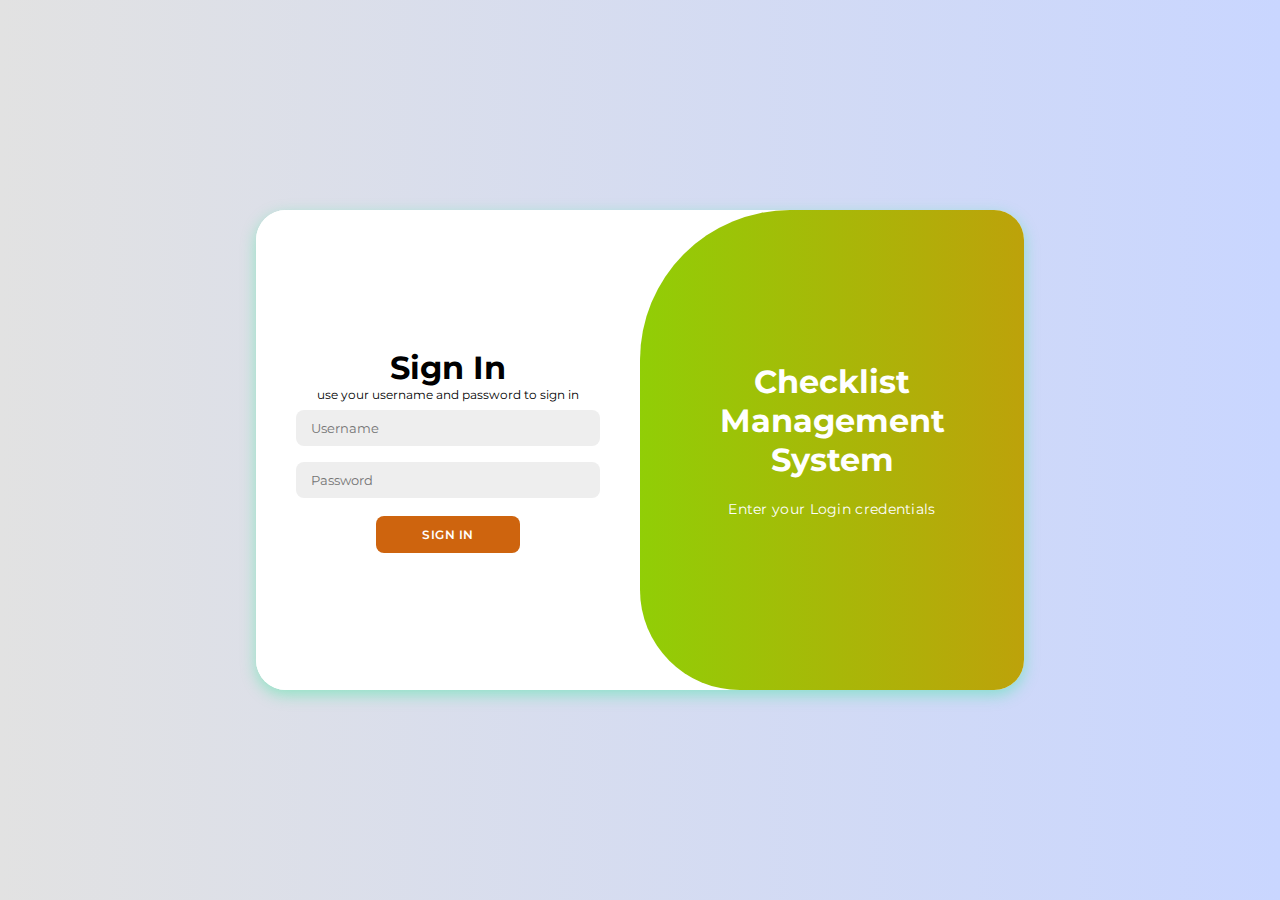
==== index.html @ ef6f3b64 "Add files via upload" ====
<!DOCTYPE html>
<html lang="en">

<head>
    <meta charset="UTF-8">
    <meta name="viewport" content="width=device-width, initial-scale=1.0">
    <link rel="stylesheet" href="https://cdnjs.cloudflare.com/ajax/libs/font-awesome/6.4.2/css/all.min.css">
    <link rel="stylesheet" href="style.css">
    <title>CMS| Signin</title>
</head>

<body>

    <div class="container" id="container">
        <div class="form-container sign-in">
            <form>
                <h1>Sign In</h1>
                <span>use your username and password to sign in</span>
                <input type="text" placeholder="Username">
                <input type="password" placeholder="Password">
                <button>Sign In</button>
            </form>
        </div>
        <div class="toggle-container">
            <div class="toggle">
                <div class="toggle-panel toggle-left">
                    <h1>Welcome Back!</h1>
                    <p>Enter your personal details to use all of site features</p>
                    <button class="hidden" id="login">Sign In</button>
                </div>
                <div class="toggle-panel toggle-right">
                    <h1>Checklist Management System     </h1>
                    <p>Enter your Login credentials</p>
                </div>
            </div>
        </div>
    </div>
</body>

</html>
---- style.css ----
@import url('https://fonts.googleapis.com/css2?family=Montserrat:wght@300;400;500;600;700&display=swap');

*{
    margin: 0;
    padding: 0;
    box-sizing: border-box;
    font-family: 'Montserrat', sans-serif;
}

body{
    background-color: #c9d6ff;
    background: linear-gradient(to right, #e2e2e2, #c9d6ff);
    display: flex;
    align-items: center;
    justify-content: center;
    flex-direction: column;
    height: 100vh;
}

.container{
    background-color: #fff;
    border-radius: 30px;
    box-shadow: 0 5px 15px rgba(4, 236, 128, 0.35);
    position: relative;
    overflow: hidden;
    width: 768px;
    max-width: 100%;
    min-height: 480px;
}

.container p{
    font-size: 14px;
    line-height: 20px;
    letter-spacing: 0.3px;
    margin: 20px 0;
}

.container span{
    font-size: 12px;
}

.container a{
    color: #333;
    font-size: 13px;
    text-decoration: none;
    margin: 15px 0 10px;
}

.container button{
    background-color: #ce640e;
    color: #fff;
    font-size: 12px;
    padding: 10px 45px;
    border: 1px solid transparent;
    border-radius: 8px;
    font-weight: 600;
    letter-spacing: 0.5px;
    text-transform: uppercase;
    margin-top: 10px;
    cursor: pointer;
}

.container button.hidden{
    background-color: transparent;
    border-color: #fff;
}

.container form{
    background-color: #fff;
    display: flex;
    align-items: center;
    justify-content: center;
    flex-direction: column;
    padding: 0 40px;
    height: 100%;
}

.container input{
    background-color: #eee;
    border: none;
    margin: 8px 0;
    padding: 10px 15px;
    font-size: 13px;
    border-radius: 8px;
    width: 100%;
    outline: none;
}

.form-container{
    position: absolute;
    top: 0;
    height: 100%;
    transition: all 0.6s ease-in-out;
}

.sign-in{
    left: 0;
    width: 50%;
    z-index: 2;
}

.container.active .sign-in{
    transform: translateX(100%);
}

.sign-up{
    left: 0;
    width: 50%;
    opacity: 0;
    z-index: 1;
}

.container.active .sign-up{
    transform: translateX(100%);
    opacity: 1;
    z-index: 5;
    animation: move 0.6s;
}

@keyframes move{
    0%, 49.99%{
        opacity: 0;
        z-index: 1;
    }
    50%, 100%{
        opacity: 1;
        z-index: 5;
    }
}

.toggle-container{
    position: absolute;
    top: 0;
    left: 50%;
    width: 50%;
    height: 100%;
    overflow: hidden;
    transition: all 0.6s ease-in-out;
    border-radius: 150px 0 0 100px;
    z-index: 1000;
}

.container.active .toggle-container{
    transform: translateX(-100%);
    border-radius: 0 150px 100px 0;
}

.toggle{
    background-color: #1d0653;
    height: 100%;
    background: linear-gradient(to right, #65fa02, #bda20a);
    color: #fff;
    position: relative;
    left: -100%;
    height: 100%;
    width: 200%;
    transform: translateX(0);
    transition: all 0.6s ease-in-out;
}

.container.active .toggle{
    transform: translateX(50%);
}

.toggle-panel{
    position: absolute;
    width: 50%;
    height: 100%;
    display: flex;
    align-items: center;
    justify-content: center;
    flex-direction: column;
    padding: 0 30px;
    text-align: center;
    top: 0;
    transform: translateX(0);
    transition: all 0.6s ease-in-out;
}

.toggle-left{
    transform: translateX(-200%);
}

.container.active .toggle-left{
    transform: translateX(0);
}

.toggle-right{
    right: 0;
    transform: translateX(0);
}

.container.active .toggle-right{
    transform: translateX(200%);
}
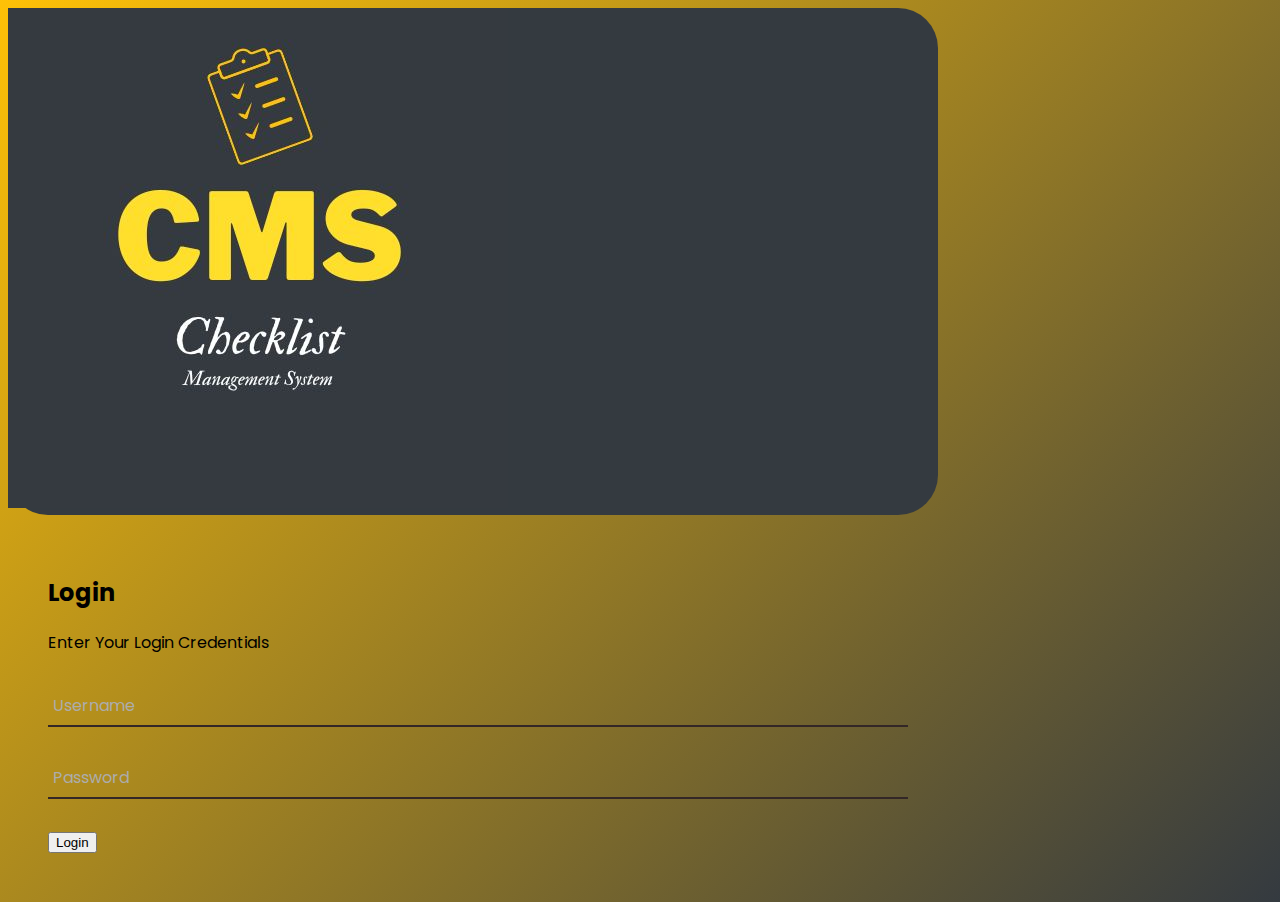
==== commit 366f098c: "Add files via upload" ====
--- a/index.html
+++ b/index.html
@@ -1,40 +1,59 @@
 <!DOCTYPE html>
 <html lang="en">
-
 <head>
     <meta charset="UTF-8">
+    <meta http-equiv="X-UA-Compatible" content="IE=edge">
     <meta name="viewport" content="width=device-width, initial-scale=1.0">
-    <link rel="stylesheet" href="https://cdnjs.cloudflare.com/ajax/libs/font-awesome/6.4.2/css/all.min.css">
+    <link rel="stylesheet" href="https://cdn.jsdelivr.net/npm/bootstrap@5.2.3/dist/css/bootstrap.min.css" integrity="sha384-rbsA2VBKQhggwzxH7pPCaAqO46MgnOM80zW1RWuH61DGLwZJEdK2Kadq2F9CUG65" crossorigin="anonymous">
     <link rel="stylesheet" href="style.css">
-    <title>CMS| Signin</title>
+    <title>CMS | Login</title>
 </head>
-
 <body>
 
-    <div class="container" id="container">
-        <div class="form-container sign-in">
-            <form>
-                <h1>Sign In</h1>
-                <span>use your username and password to sign in</span>
-                <input type="text" placeholder="Username">
-                <input type="password" placeholder="Password">
-                <button>Sign In</button>
-            </form>
-        </div>
-        <div class="toggle-container">
-            <div class="toggle">
-                <div class="toggle-panel toggle-left">
-                    <h1>Welcome Back!</h1>
-                    <p>Enter your personal details to use all of site features</p>
-                    <button class="hidden" id="login">Sign In</button>
+    <!----------------------- Main Container -------------------------->
+
+     <div class="container d-flex justify-content-center align-items-center min-vh-100">
+
+    <!----------------------- Login Container -------------------------->
+
+       <div class="row border rounded-5 p-3 bg-white shadow box-area">
+
+    <!--------------------------- Left Box ----------------------------->
+
+       <div class="col-md-6 rounded-4 d-flex justify-content-center align-items-center flex-column left-box" style="background: #343a40;">
+           <div class="featured-image mb-3">
+            <img src="logo1.jpg" class="img-fluid" style="width:auto;height: auto;">
+           </div>
+           <small class="text-white text-wrap text-center" style="width: 17rem;font-family: 'Courier New', Courier, monospace;"></small>
+          </div> 
+
+    <!-------------------- ------ Right Box ---------------------------->
+        
+       <div class="col-md-6 right-box">
+          <div class="row align-items-center">
+                <div class="header-text mb-4">
+                     <h2>Login</h2>
+                     <p>Enter Your Login Credentials</p>
                 </div>
-                <div class="toggle-panel toggle-right">
-                    <h1>Checklist Management System     </h1>
-                    <p>Enter your Login credentials</p>
+                <form method="post">
+                    <div class="txt_field">
+                      <input type="text" required>
+                      <span></span>
+                      <label>Username</label>
+                    </div>
+                    <div class="txt_field">
+                      <input type="password" required>
+                      <span></span>
+                      <label>Password</label>
+                    </div>
+                <div class="input-group mb-3">
+                    <button class="btn btn-lg btn-primary w-100 fs-6">Login</button>
                 </div>
-            </div>
-        </div>
+          </div>
+       </div> 
+
+      </div>
     </div>
+
 </body>
-
 </html>--- a/style.css
+++ b/style.css
@@ -1,195 +1,105 @@
-@import url('https://fonts.googleapis.com/css2?family=Montserrat:wght@300;400;500;600;700&display=swap');
+@import url('https://fonts.googleapis.com/css2?family=Poppins:wght@400;500&display=swap');
 
-*{
-    margin: 0;
-    padding: 0;
-    box-sizing: border-box;
-    font-family: 'Montserrat', sans-serif;
+body {
+    font-family: 'Poppins', sans-serif;
+    background: linear-gradient(135deg, #ffc107, #343a40);
 }
 
-body{
-    background-color: #c9d6ff;
-    background: linear-gradient(to right, #e2e2e2, #c9d6ff);
-    display: flex;
-    align-items: center;
-    justify-content: center;
-    flex-direction: column;
-    height: 100vh;
+/*------------ Login container ------------*/
+
+.box-area {
+    width: 930px;
 }
 
-.container{
-    background-color: #fff;
-    border-radius: 30px;
-    box-shadow: 0 5px 15px rgba(4, 236, 128, 0.35);
-    position: relative;
-    overflow: hidden;
-    width: 768px;
-    max-width: 100%;
-    min-height: 480px;
+/*------------ Right box ------------*/
+
+.right-box {
+    padding: 40px 30px 40px 40px;
 }
 
-.container p{
-    font-size: 14px;
-    line-height: 20px;
-    letter-spacing: 0.3px;
-    margin: 20px 0;
+/*------------ Custom Placeholder ------------*/
+
+::placeholder {
+    font-size: 28px;
 }
 
-.container span{
-    font-size: 12px;
+.rounded-4 {
+    border-radius: 40px;
 }
 
-.container a{
-    color: #333;
-    font-size: 13px;
-    text-decoration: none;
-    margin: 15px 0 10px;
+.rounded-5 {
+    border-radius: 30px;
 }
 
-.container button{
-    background-color: #ce640e;
-    color: #fff;
-    font-size: 12px;
-    padding: 10px 45px;
-    border: 1px solid transparent;
-    border-radius: 8px;
-    font-weight: 600;
-    letter-spacing: 0.5px;
-    text-transform: uppercase;
-    margin-top: 10px;
-    cursor: pointer;
+/*------------ For small screens------------*/
+
+@media only screen and (max-width: 768px) {
+    .box-area {
+        margin: 0 10px;
+    }
+
+    .left-box {
+        height: 100px;
+        overflow: hidden;
+    }
+
+    .right-box {
+        padding: 20px;
+    }
 }
 
-.container button.hidden{
-    background-color: transparent;
-    border-color: #fff;
+/*------------ Image Responsive Styles ------------*/
+
+.featured-image img {
+    max-width: 100%;
+    height: auto;
 }
 
-.container form{
-    background-color: #fff;
-    display: flex;
-    align-items: center;
-    justify-content: center;
-    flex-direction: column;
-    padding: 0 40px;
-    height: 100%;
+form .txt_field {
+    position: relative;
+    border-bottom: 2px solid #332727;
+    margin: 30px 0;
 }
 
-.container input{
-    background-color: #eee;
+.txt_field input {
+    width: 100%;
+    padding: 0 5px;
+    height: 40px;
+    font-size: 16px;
     border: none;
-    margin: 8px 0;
-    padding: 10px 15px;
-    font-size: 13px;
-    border-radius: 8px;
-    width: 100%;
+    background: none;
     outline: none;
 }
 
-.form-container{
+.txt_field label {
     position: absolute;
-    top: 0;
-    height: 100%;
-    transition: all 0.6s ease-in-out;
+    top: 50%;
+    left: 5px;
+    color: #adadad;
+    transform: translateY(-50%);
+    font-size: 16px;
+    pointer-events: none;
+    transition: .5s;
 }
 
-.sign-in{
+.txt_field span::before {
+    content: '';
+    position: absolute;
+    top: 40px;
     left: 0;
-    width: 50%;
-    z-index: 2;
+    width: 0%;
+    height: 2px;
+    background: #ffc107;
+    transition: .5s;
 }
 
-.container.active .sign-in{
-    transform: translateX(100%);
+.txt_field input:focus ~ label,
+.txt_field input:valid ~ label {
+    top: -5px;
+    color: #2691d9;
 }
 
-.sign-up{
-    left: 0;
-    width: 50%;
-    opacity: 0;
-    z-index: 1;
+.txt_field input:focus ~ span::before,
+.txt_field input:valid ~ span::before {
+    width: 100%;
 }
-
-.container.active .sign-up{
-    transform: translateX(100%);
-    opacity: 1;
-    z-index: 5;
-    animation: move 0.6s;
-}
-
-@keyframes move{
-    0%, 49.99%{
-        opacity: 0;
-        z-index: 1;
-    }
-    50%, 100%{
-        opacity: 1;
-        z-index: 5;
-    }
-}
-
-.toggle-container{
-    position: absolute;
-    top: 0;
-    left: 50%;
-    width: 50%;
-    height: 100%;
-    overflow: hidden;
-    transition: all 0.6s ease-in-out;
-    border-radius: 150px 0 0 100px;
-    z-index: 1000;
-}
-
-.container.active .toggle-container{
-    transform: translateX(-100%);
-    border-radius: 0 150px 100px 0;
-}
-
-.toggle{
-    background-color: #1d0653;
-    height: 100%;
-    background: linear-gradient(to right, #65fa02, #bda20a);
-    color: #fff;
-    position: relative;
-    left: -100%;
-    height: 100%;
-    width: 200%;
-    transform: translateX(0);
-    transition: all 0.6s ease-in-out;
-}
-
-.container.active .toggle{
-    transform: translateX(50%);
-}
-
-.toggle-panel{
-    position: absolute;
-    width: 50%;
-    height: 100%;
-    display: flex;
-    align-items: center;
-    justify-content: center;
-    flex-direction: column;
-    padding: 0 30px;
-    text-align: center;
-    top: 0;
-    transform: translateX(0);
-    transition: all 0.6s ease-in-out;
-}
-
-.toggle-left{
-    transform: translateX(-200%);
-}
-
-.container.active .toggle-left{
-    transform: translateX(0);
-}
-
-.toggle-right{
-    right: 0;
-    transform: translateX(0);
-}
-
-.container.active .toggle-right{
-    transform: translateX(200%);
-}